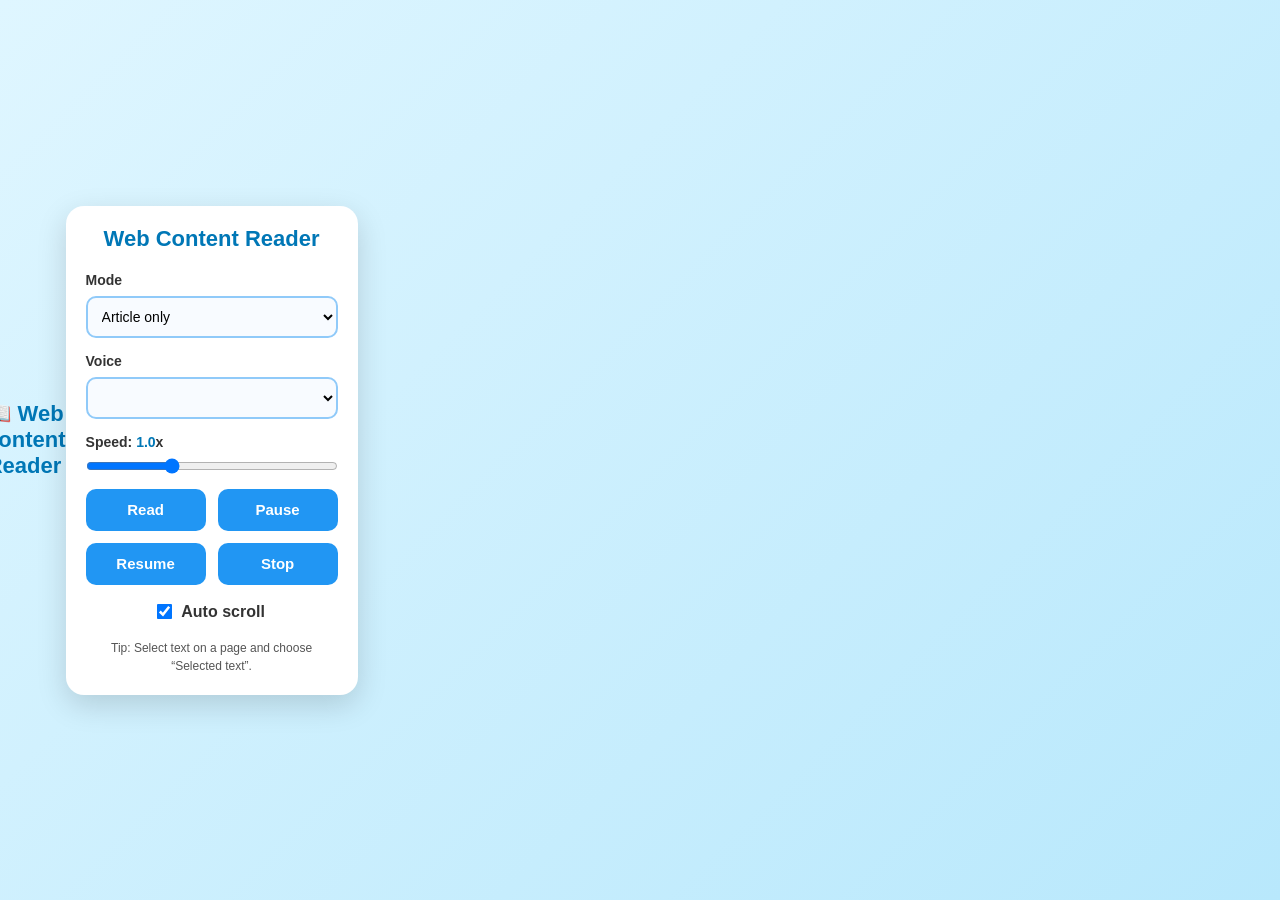
==== popup.html @ 51276cd8 "feat: initialize browser extension with speech-to-text content reader functionality" ====
<h1>📖 Web Content Reader</h1>
<!doctype html>
<html lang="en">

<head>
    <meta charset="UTF-8" />
    <meta name="viewport" content="width=device-width, initial-scale=1.0" />
    <title>Web Content Reader</title>
    <link rel="stylesheet" href="popup.css" />
</head>

<body>
    <div class="app">
        <h1>Web Content Reader</h1>

        <label class="label">
            Mode
            <select id="mode">
                <option value="article">Article only</option>
                <option value="page">Full page</option>
                <option value="selection">Selected text</option>
            </select>
        </label>

        <label class="label">
            Voice
            <select id="voice"></select>
        </label>

        <label class="label">
            Speed: <span id="speedValue">1.0</span>x
            <input id="speed" type="range" min="0.5" max="2" step="0.1" value="1" />
        </label>

        <div class="row">
            <button id="read">Read</button>
            <button id="pause">Pause</button>
        </div>

        <div class="row">
            <button id="resume">Resume</button>
            <button id="stop">Stop</button>
        </div>

        <label class="checkbox">
            <input type="checkbox" id="autoScroll" checked />
            Auto scroll
        </label>

        <p class="hint">Tip: Select text on a page and choose “Selected text”.</p>
    </div>

    <script src="popup.js"></script>
</body>

</html>
---- popup.css ----
* {
    margin: 0;
    padding: 0;
    box-sizing: border-box;
}

body {
    width: 340px;
    min-height: 460px;
    font-family: "Segoe UI", Arial, sans-serif;

    background: linear-gradient(135deg, #dff6ff, #b8e8fc);
    display: flex;
    justify-content: center;
    align-items: center;
    padding: 15px;
}

.app {
    width: 100%;
    background: white;
    border-radius: 18px;
    padding: 20px;
    box-shadow: 0 10px 30px rgba(0, 0, 0, .15);
}

h1 {
    text-align: center;
    color: #0077b6;
    margin-bottom: 20px;
    font-size: 22px;
}

.label {
    display: block;
    margin-bottom: 15px;
    color: #333;
    font-size: 14px;
    font-weight: 600;
}

select,
input[type="range"] {
    width: 100%;
    margin-top: 8px;
}

select {
    padding: 10px;
    border-radius: 10px;
    border: 2px solid #90caf9;
    outline: none;
    font-size: 14px;
    background: #f8fbff;
}

select:focus {
    border-color: #2196f3;
}

.row {
    display: flex;
    justify-content: center;
    gap: 12px;
    margin-top: 12px;
}

button {
    width: 120px;
    height: 42px;

    border: none;
    border-radius: 10px;

    background: #2196f3;
    color: white;

    font-size: 15px;
    font-weight: bold;

    cursor: pointer;

    transition: .25s;
}

button:hover {
    background: #1976d2;
    transform: translateY(-2px);
}

button:active {
    transform: scale(.96);
}

.checkbox {
    margin-top: 18px;

    display: flex;
    justify-content: center;
    align-items: center;

    gap: 10px;

    color: #333;
    font-weight: 600;
}

.checkbox input {
    transform: scale(1.2);
}

.hint {
    text-align: center;
    margin-top: 18px;
    color: #555;
    font-size: 12px;
    line-height: 1.5;
}

#speedValue {
    color: #0077b6;
    font-weight: bold;
}
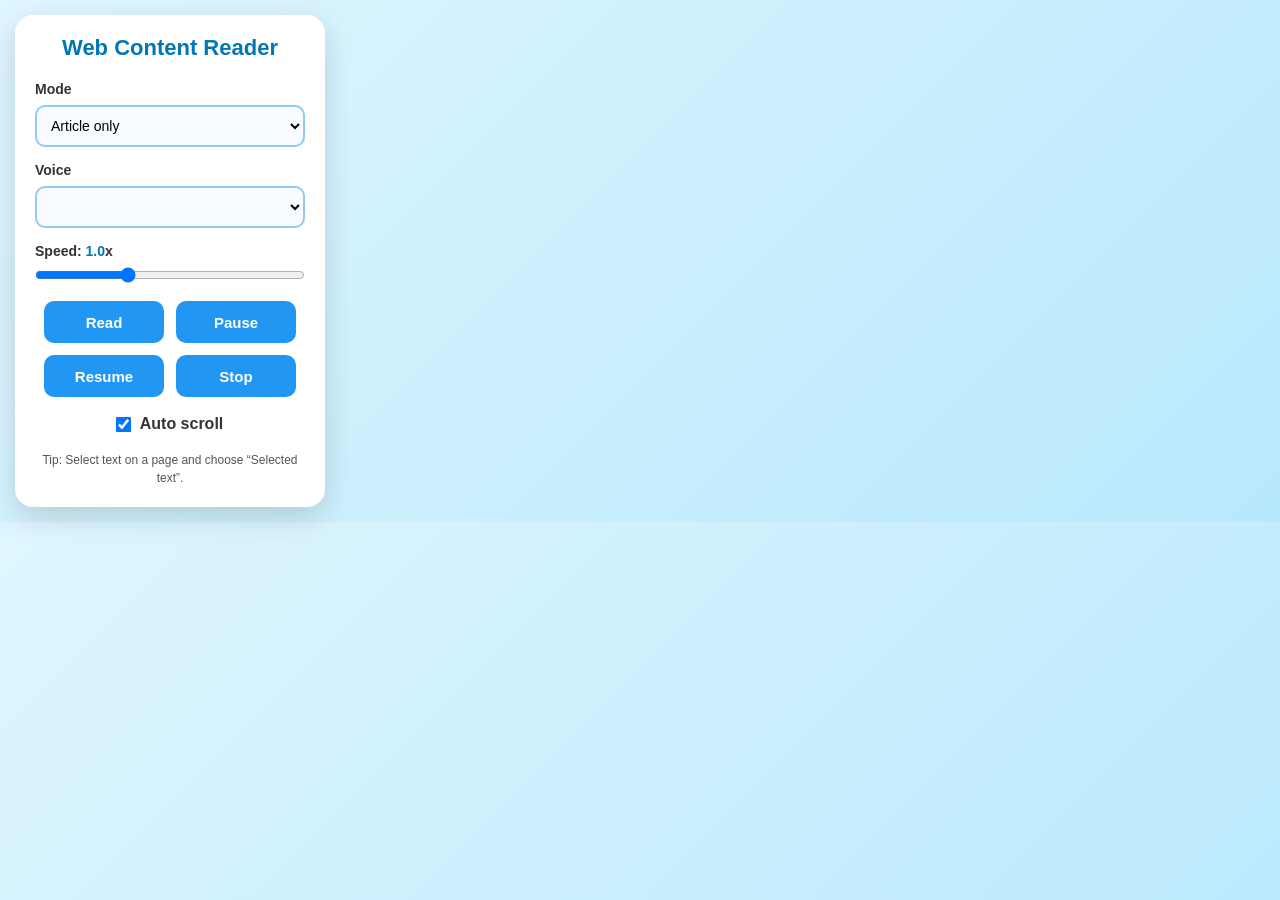
==== commit 6675a028: "refactor: remove redundant header title from popup UI" ====
--- a/popup.html
+++ b/popup.html
@@ -1,4 +1,3 @@
-<h1>📖 Web Content Reader</h1>
 <!doctype html>
 <html lang="en">
 
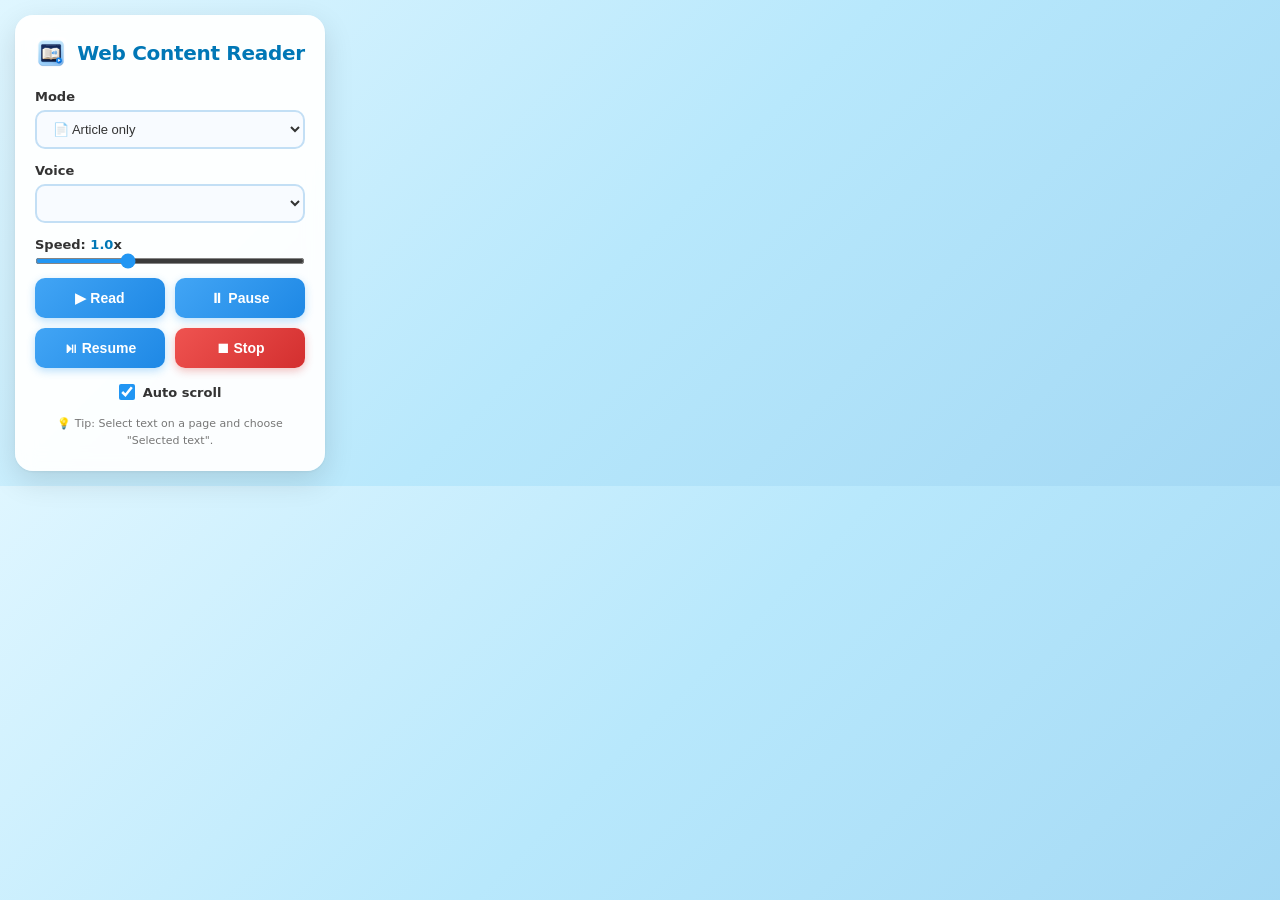
==== commit d140fa07: "refactor: improve code documentation, structure, and readability across extension components" ====
--- a/popup.html
+++ b/popup.html
@@ -10,43 +10,57 @@
 
 <body>
     <div class="app">
-        <h1>Web Content Reader</h1>
 
-        <label class="label">
+        <!-- Header with icon and title -->
+        <header class="app-header">
+            <img src="icon48.png" alt="Web Content Reader" class="app-icon" />
+            <h1>Web Content Reader</h1>
+        </header>
+
+        <!-- Reading mode selector -->
+        <label class="label" for="mode">
             Mode
-            <select id="mode">
-                <option value="article">Article only</option>
-                <option value="page">Full page</option>
-                <option value="selection">Selected text</option>
+            <select id="mode" aria-label="Reading mode">
+                <option value="article">📄 Article only</option>
+                <option value="page">📃 Full page</option>
+                <option value="selection">✂️ Selected text</option>
             </select>
         </label>
 
-        <label class="label">
+        <!-- Voice selector -->
+        <label class="label" for="voice">
             Voice
-            <select id="voice"></select>
+            <select id="voice" aria-label="Voice selection"></select>
         </label>
 
-        <label class="label">
+        <!-- Speed control -->
+        <label class="label" for="speed">
             Speed: <span id="speedValue">1.0</span>x
-            <input id="speed" type="range" min="0.5" max="2" step="0.1" value="1" />
+            <input id="speed" type="range" min="0.5" max="2" step="0.1" value="1"
+                   aria-label="Reading speed" />
         </label>
 
+        <!-- Playback controls -->
         <div class="row">
-            <button id="read">Read</button>
-            <button id="pause">Pause</button>
+            <button id="read" aria-label="Start reading">▶ Read</button>
+            <button id="pause" aria-label="Pause reading">⏸ Pause</button>
         </div>
 
         <div class="row">
-            <button id="resume">Resume</button>
-            <button id="stop">Stop</button>
+            <button id="resume" aria-label="Resume reading">⏯ Resume</button>
+            <button id="stop" class="btn-stop" aria-label="Stop reading">⏹ Stop</button>
         </div>
 
-        <label class="checkbox">
-            <input type="checkbox" id="autoScroll" checked />
+        <!-- Auto-scroll toggle -->
+        <label class="checkbox" for="autoScroll">
+            <input type="checkbox" id="autoScroll" checked aria-label="Auto scroll" />
             Auto scroll
         </label>
 
-        <p class="hint">Tip: Select text on a page and choose “Selected text”.</p>
+        <!-- Tip -->
+        <p class="hint">
+            💡 Tip: Select text on a page and choose "Selected text".
+        </p>
     </div>
 
     <script src="popup.js"></script>
--- a/popup.css
+++ b/popup.css
@@ -1,123 +1,179 @@
+/* ============================================
+   Web Content Reader — Popup Styles
+   ============================================ */
+
+/* --- Reset --- */
 * {
     margin: 0;
     padding: 0;
     box-sizing: border-box;
 }
 
+/* --- Body / Background --- */
 body {
     width: 340px;
     min-height: 460px;
-    font-family: "Segoe UI", Arial, sans-serif;
-
-    background: linear-gradient(135deg, #dff6ff, #b8e8fc);
+    font-family: "Segoe UI", system-ui, Arial, sans-serif;
+    background: linear-gradient(135deg, #dff6ff 0%, #b8e8fc 50%, #a3d8f4 100%);
     display: flex;
     justify-content: center;
     align-items: center;
     padding: 15px;
 }
 
+/* --- Card container --- */
 .app {
     width: 100%;
-    background: white;
+    background: rgba(255, 255, 255, 0.95);
+    backdrop-filter: blur(10px);
     border-radius: 18px;
-    padding: 20px;
-    box-shadow: 0 10px 30px rgba(0, 0, 0, .15);
+    padding: 22px 20px;
+    box-shadow:
+        0 10px 30px rgba(0, 0, 0, 0.12),
+        0 1px 3px rgba(0, 0, 0, 0.06);
+}
+
+/* --- Header (icon + title) --- */
+.app-header {
+    display: flex;
+    align-items: center;
+    justify-content: center;
+    gap: 10px;
+    margin-bottom: 20px;
+}
+
+.app-icon {
+    width: 32px;
+    height: 32px;
+    border-radius: 6px;
 }
 
 h1 {
     text-align: center;
     color: #0077b6;
-    margin-bottom: 20px;
-    font-size: 22px;
+    font-size: 20px;
+    letter-spacing: -0.3px;
 }
 
+/* --- Labels --- */
 .label {
     display: block;
-    margin-bottom: 15px;
+    margin-bottom: 14px;
     color: #333;
-    font-size: 14px;
+    font-size: 13px;
     font-weight: 600;
 }
 
+/* --- Dropdowns and range slider --- */
 select,
 input[type="range"] {
     width: 100%;
-    margin-top: 8px;
+    margin-top: 6px;
+    display: block;
 }
 
 select {
-    padding: 10px;
+    padding: 9px 12px;
     border-radius: 10px;
-    border: 2px solid #90caf9;
+    border: 2px solid #c3dff5;
     outline: none;
-    font-size: 14px;
+    font-size: 13px;
     background: #f8fbff;
+    color: #333;
+    cursor: pointer;
+    transition: border-color 0.2s ease;
+    appearance: auto;
 }
 
 select:focus {
     border-color: #2196f3;
+    box-shadow: 0 0 0 3px rgba(33, 150, 243, 0.15);
 }
 
+/* Range slider track */
+input[type="range"] {
+    accent-color: #2196f3;
+    height: 6px;
+    cursor: pointer;
+}
+
+/* --- Speed value badge --- */
+#speedValue {
+    color: #0077b6;
+    font-weight: bold;
+}
+
+/* --- Button rows --- */
 .row {
     display: flex;
     justify-content: center;
-    gap: 12px;
-    margin-top: 12px;
+    gap: 10px;
+    margin-top: 10px;
 }
 
+/* --- Buttons --- */
 button {
-    width: 120px;
-    height: 42px;
-
+    flex: 1;
+    max-width: 130px;
+    height: 40px;
     border: none;
     border-radius: 10px;
-
-    background: #2196f3;
-    color: white;
-
-    font-size: 15px;
-    font-weight: bold;
-
+    background: linear-gradient(135deg, #42a5f5, #1e88e5);
+    color: #fff;
+    font-size: 14px;
+    font-weight: 600;
     cursor: pointer;
-
-    transition: .25s;
+    transition: all 0.2s ease;
+    box-shadow: 0 3px 8px rgba(33, 150, 243, 0.3);
 }
 
 button:hover {
-    background: #1976d2;
-    transform: translateY(-2px);
+    background: linear-gradient(135deg, #1e88e5, #1565c0);
+    transform: translateY(-1px);
+    box-shadow: 0 5px 14px rgba(33, 150, 243, 0.4);
 }
 
 button:active {
-    transform: scale(.96);
+    transform: scale(0.97);
+    box-shadow: 0 2px 4px rgba(33, 150, 243, 0.2);
 }
 
+/* Stop button — distinct red style */
+.btn-stop {
+    background: linear-gradient(135deg, #ef5350, #d32f2f);
+    box-shadow: 0 3px 8px rgba(211, 47, 47, 0.3);
+}
+
+.btn-stop:hover {
+    background: linear-gradient(135deg, #d32f2f, #b71c1c);
+    box-shadow: 0 5px 14px rgba(211, 47, 47, 0.4);
+}
+
+/* --- Auto-scroll checkbox --- */
 .checkbox {
-    margin-top: 18px;
-
+    margin-top: 16px;
     display: flex;
     justify-content: center;
     align-items: center;
-
-    gap: 10px;
-
+    gap: 8px;
     color: #333;
+    font-size: 13px;
     font-weight: 600;
+    cursor: pointer;
 }
 
-.checkbox input {
-    transform: scale(1.2);
+.checkbox input[type="checkbox"] {
+    width: 16px;
+    height: 16px;
+    accent-color: #2196f3;
+    cursor: pointer;
 }
 
+/* --- Hint text --- */
 .hint {
     text-align: center;
-    margin-top: 18px;
-    color: #555;
-    font-size: 12px;
+    margin-top: 16px;
+    color: #777;
+    font-size: 11px;
     line-height: 1.5;
-}
-
-#speedValue {
-    color: #0077b6;
-    font-weight: bold;
 }
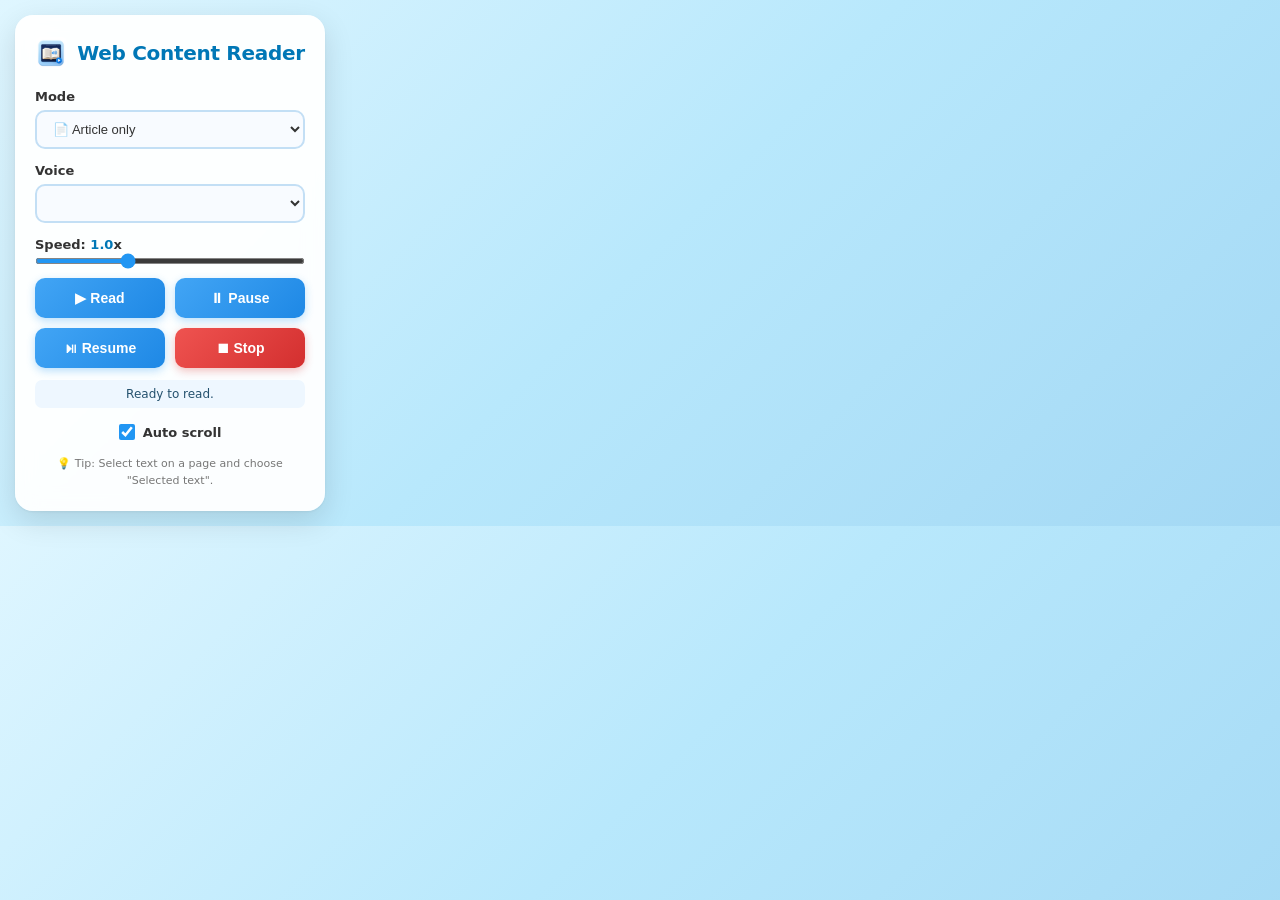
==== commit 3f873cfa: "feat: update README and manifest for clarity, enhance popup UI with status messages, and improve bac" ====
--- a/popup.html
+++ b/popup.html
@@ -51,6 +51,8 @@
             <button id="stop" class="btn-stop" aria-label="Stop reading">⏹ Stop</button>
         </div>
 
+        <p id="status" class="status" role="status" aria-live="polite">Ready to read.</p>
+
         <!-- Auto-scroll toggle -->
         <label class="checkbox" for="autoScroll">
             <input type="checkbox" id="autoScroll" checked aria-label="Auto scroll" />
@@ -66,4 +68,4 @@
     <script src="popup.js"></script>
 </body>
 
-</html>+</html>
--- a/popup.css
+++ b/popup.css
@@ -149,6 +149,23 @@
     box-shadow: 0 5px 14px rgba(211, 47, 47, 0.4);
 }
 
+.status {
+    min-height: 20px;
+    margin-top: 12px;
+    padding: 6px 8px;
+    border-radius: 7px;
+    background: #eef7ff;
+    color: #24516e;
+    font-size: 12px;
+    line-height: 1.35;
+    text-align: center;
+}
+
+.status.error {
+    background: #fff0f0;
+    color: #a52323;
+}
+
 /* --- Auto-scroll checkbox --- */
 .checkbox {
     margin-top: 16px;
@@ -176,4 +193,4 @@
     color: #777;
     font-size: 11px;
     line-height: 1.5;
-}+}
